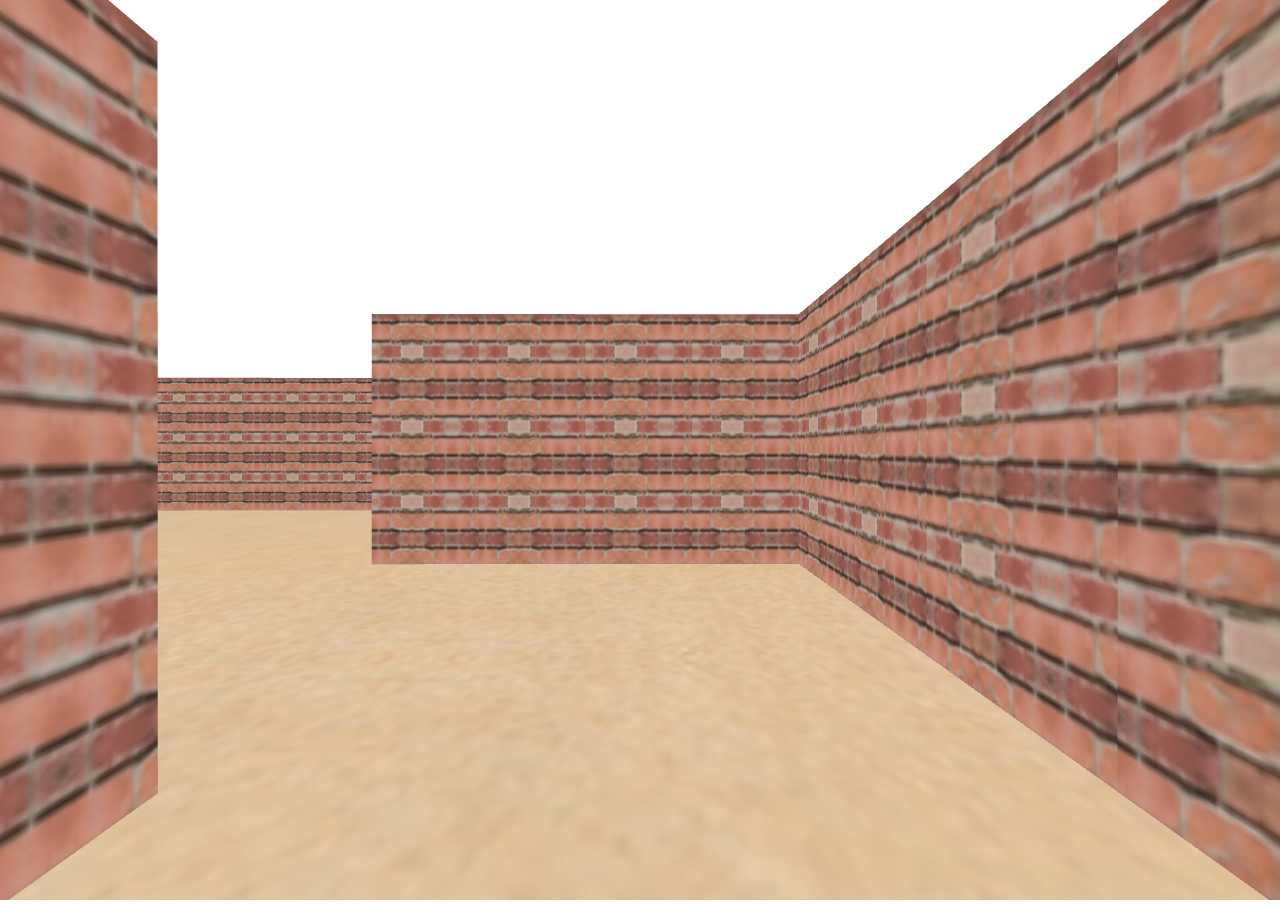
==== article2/index.html @ ea5f2f2f "article2" ====
﻿<!DOCTYPE html>
<html>
    <head>
        <title>test</title>
        <meta charset="utf-8">
        <link rel="stylesheet" type="text/css" href="./css/style.css">
        <script src="./js/cannon.min.js"></script>
        <script src="./js/three.min.js"></script>
        <script src="./js/jquery-1.11.1.min.js"></script>
        <script src="./js/MapData.js"></script>
        </head>
    <body>
        <script>
            var world = null;
            var sphereShape = null;
            var phyPlane = null;
            var phyBox = null;
            var scene = null;
            var camera = null;
            var viewPlane = null;
            var renderer = null;
            
            var wSizeWidth = window.innerWidth;   //描画サイズ（横）
            var wSizeHeight = window.innerHeight; //描画サイズ（縦）
            
            var selfData = new Object();
                selfData.angle = 270; //方角
                selfData.posX = 48;   //位置
                selfData.posY = 47;   //位置
                selfData.height = 2;  //高さ
                selfData.speed = 5;   //前進速度
            var theta = 0;
            
            //MapData---------------------------------------------------------------
            var mapData = getMapData(1);   //Stage1の壁座標を取得
            var boxObjArray = new Array(); //Three.jsとCANNON.jsの壁オブジェクトを作成する際に元になるオブジェクト

            for(cnt0 = 0; cnt0 < mapData.length; cnt0++){
                var mData = mapData[cnt0];   //配列内の壁座標データを取得
                var wall = mData.split("_"); //XとZのデータを分割
                
		//Three.jsとCANNON.jsの壁オブジェクトの元になるオブジェクトを生成
                boxObjArray[cnt0] = createBoxObject(Number(wall[0]), 0, Number(wall[1]), 1, 3, 1, 0, 0, 0, 0, 0, 0, 0, 0, 0x000000 );
            }
            
            var thrBoxArray = new Array();
            var canBoxArray = new Array();
            var selfObj = null;
            
            //Texture---------------------------------------------------------------
            var ground_texture = THREE.ImageUtils.loadTexture( './assets/images/ground.jpg' );
            ground_texture.wrapS = ground_texture.wrapT = THREE.RepeatWrapping;
            ground_texture.repeat.set( 64, 64 );
            
            var wall_texture = THREE.ImageUtils.loadTexture( './assets/images/wall.jpg' );

            initWorld();
            setView();
            animate();

            function initWorld() {
                world = new CANNON.World();       //物理世界を作成
                world.gravity.set(0, -9.82, 0);   //物理世界に重力を設定
                world.broadphase = new CANNON.NaiveBroadphase(); //衝突している剛体の判定
                world.solver.iterations = 10;     //反復計算回数
                world.solver.tolerance = 0.1;     //許容値

                //Cannon Ground--------------------------------------------------------------
                var groundMat = new CANNON.Material('groundMat');    //マテリアルを作成
                groundMat.friction = 0.3;       //摩擦係数
                groundMat.restitution = 0.5;    //反発係数

                phyPlane = new CANNON.Body({mass: 0});      //ボディを作成
                phyPlane.material = groundMat;              //ボディにマテリアルを設定
                phyPlane.addShape(new CANNON.Plane());      //地面を作成
                phyPlane.quaternion.setFromAxisAngle(new CANNON.Vec3(1, 0, 0), -Math.PI / 2 );   //地面を回転
                world.add(phyPlane); //物理世界に追加
                
                //Cannon Box--------------------------------------------------------------
                for( cnt=0; cnt<boxObjArray.length; cnt++){
                    canBoxArray[cnt] = makeBox( 1, boxObjArray[cnt].posX, boxObjArray[cnt].posY, boxObjArray[cnt].posZ, boxObjArray[cnt].sizeX, boxObjArray[cnt].sizeY, boxObjArray[cnt].sizeZ, boxObjArray[cnt].velocX, boxObjArray[cnt].velocY, boxObjArray[cnt].velocZ,boxObjArray[cnt].angVelocX, boxObjArray[cnt].angVelocY, boxObjArray[cnt].angVelocZ, boxObjArray[cnt].mass, boxObjArray[cnt].dampVal, boxObjArray[cnt].color );
                    world.add(canBoxArray[cnt]);
                }
                
                //Canon Sphere--------------------------------------------------------------
                sphereShape = new CANNON.Sphere(1);
                
                var sphereMat = new CANNON.Material('sphereMat');
                sphereMat.friction = 0.8;
                sphereMat.restitution = 0.5;

                selfObj = new CANNON.Body({mass: 1});
                selfObj.material = sphereMat;
                selfObj.addShape(sphereShape);
                selfObj.position.x = selfData.posX;
                selfObj.position.y = selfData.height;
                selfObj.position.z = selfData.posY;
                world.add(selfObj);
            }

            function setView() {
                scene = new THREE.Scene();                    //Three.jsの世界（シーン）を作成
                scene.fog = new THREE.Fog(0x000000, 1, 100);  //フォグ（黒色）を作成
                
                //Three Camera--------------------------------------------------------------
                camera = new THREE.PerspectiveCamera(90, 800 / 600, 0.1, 10000);
                camera.position.set(Math.cos(Math.PI / 5) * 30, 5, Math.sin(Math.PI / 5) * 80);
                changeLookAt()
                
                scene.add(camera);
                
                //Three Light--------------------------------------------------------------
                var light = new THREE.DirectionalLight(0xffffff, 0.5);  //照らす方向を指定する光源
                light.position.set(10, 10, -10);  //光源の位置を指定
                light.castShadow = true;          //影を作る物体かどうかを設定
                light.shadowMapWidth = 2024;　    //影の精細さ（解像度）を設定
                light.shadowMapHeight = 2024;     //影の精細さ（解像度）を設定
                light.shadowCameraLeft = -50;　   //ライトの視点方向の影の表示度合い
                light.shadowCameraRight = 50;     //ライトの視点方向の影の表示度合い
                light.shadowCameraTop = 50;       //ライトの視点方向の影の表示度合い
                light.shadowCameraBottom = -50;   //ライトの視点方向の影の表示度合い
                light.shadowCameraFar = 100;      //影を表示する範囲の設定
                light.shadowCameraNear = 0;       //影を表示する範囲の設定
                light.shadowDarkness = 0.5;       //影の透明度
                scene.add(light);
              
                var amb   = new THREE.AmbientLight(0xffffff);  //全体に光を当てる光源
                scene.add(amb);                   //光源をシーンに追加
                
                //Three Box--------------------------------------------------------------
                for( cnt2=0; cnt2<boxObjArray.length; cnt2++){
                    thrBoxArray[cnt2] = makeBox( 0, boxObjArray[cnt2].posX, boxObjArray[cnt2].posY, boxObjArray[cnt2].posZ, boxObjArray[cnt2].sizeX, boxObjArray[cnt2].sizeY, boxObjArray[cnt2].sizeZ, boxObjArray[cnt2].velocX, boxObjArray[cnt2].velocY, boxObjArray[cnt2].velocZ, boxObjArray[cnt2].angVelocX, boxObjArray[cnt2].angVelocY, boxObjArray[cnt2].angVelocZ, boxObjArray[cnt2].mass, boxObjArray[cnt2].dampVal, boxObjArray[cnt2].color );
                    scene.add(thrBoxArray[cnt2]);
                }
                
                //Three Sphere
                geometry = new THREE.SphereGeometry(0.5);
                material = new THREE.MeshLambertMaterial({
                    color: 0x222222
                });
                
                //Three Ground--------------------------------------------------------------
                var graMeshGeometry = new THREE.PlaneGeometry(300, 300);  //地面の形状を作成
                var graMaterial = new THREE.MeshBasicMaterial({           //マテリアルを作成
                        map: ground_texture                               //地面にテクスチャ（砂地）を設定
                    });
    
                viewPlane = new THREE.Mesh(graMeshGeometry, graMaterial); //メッシュを作成
                viewPlane.rotation.x = -Math.PI / 2;  //地面を回転
                viewPlane.position.y = 1 / 2;         //地面の位置を設定
                viewPlane.receiveShadow = true;       //地面に影を表示する
                scene.add(viewPlane);                 //シーンに追加
                
                //Three Render--------------------------------------------------------------
                renderer = new THREE.WebGLRenderer({antialias: true});  //レンダラーを作成
                renderer.setSize(wSizeWidth, wSizeHeight);              //レンダラーのサイズを設定

                renderer.setClearColor(0xffffff, 1);                    //レンダラーの描画内容をクリア
                renderer.shadowMapEnabled = true;                       //レンダラーの影の描画を有効化
                document.body.appendChild(renderer.domElement);         //DOM要素をBodyに追加
                
                //Start Rendering--------------------------------------------------------------
                renderer.render(scene, camera);  //レンダラーで3D空間を描画
            }

            function animate() {
                requestAnimationFrame(animate);
                world.step(1 / 60); // 物理エンジンの時間を進める
                
                //カメラ位置の設定
                camera.position.set(selfObj.position.x, selfObj.position.y + 0.6, selfObj.position.z);
                
                // レンダリング
                renderer.render(scene, camera);
            }
                       
            function changeLookAt(){
                theta = selfData.angle / 180 * Math.PI;
                var posX = selfData.posX + Math.cos(theta) * 10000;
                var posY = selfData.posY + Math.sin(theta) * 10000;
                camera.lookAt(new THREE.Vector3(posX, 0, posY));     //カメラの視点（視線）を変える
            }
            
//Library-----------------------------------------------------------------------------------
function makeBox(mode, posX, posY, posZ, sizeX, sizeY, sizeZ, velocX, velocY, velocZ, angVelocX, angVelocY, angVelocZ, mass, dampVal, color ){
    var retObj = null;
    
    if(mode === 0){
        //Create Three Object
        thrBox = new THREE.Mesh(new THREE.BoxGeometry(sizeX, sizeY, sizeZ, 10, 10), new THREE.MeshBasicMaterial({
            //color: color
            map: wall_texture
        }));
        thrBox.castShadow = true;
        thrBox.receiveShadow = true;
        thrBox.position.x = posX;
        thrBox.position.y = posY + ( sizeY/2 );
        thrBox.position.z = posZ;
        
        retObj = thrBox;
    } else if(mode === 1){
        //Create CANNON Object
        canBox = new CANNON.Body({mass: mass});
        canBox.addShape(new CANNON.Box(new CANNON.Vec3(sizeX/2, sizeY/2, sizeZ/2)));
        canBox.position.set(posX, posY, posZ);
        canBox.velocity.set(velocX, velocY, velocZ);
        canBox.angularVelocity.set(angVelocX, angVelocY, angVelocZ);
        canBox.angularDamping = dampVal;
        
        retObj = canBox;
    }

    return retObj;
}


function createBoxObject(posX, posY, posZ, sizeX, sizeY, sizeZ, velocX, velocY, velocZ, angVelocX, angVelocY, angVelocZ, mass, dampVal, color){
    var box = new Object();
    box.posX = posX;             //X座標(Three・CANNON）
    box.posY = posY;             //Y座標(Three・CANNON）
    box.posZ = posZ;             //Z座標(Three・CANNON）
    box.sizeX = sizeX;           //X方向サイズ(Three・CANNON）
    box.sizeY = sizeY;           //Y方向サイズ(Three・CANNON）
    box.sizeZ = sizeZ;           //Z方向サイズ(Three・CANNON）
    box.velocX = velocX;         //X方向加速度(CANNON）
    box.velocY = velocY;         //Y方向加速度(CANNON）
    box.velocZ = velocZ;         //Z方向加速度(CANNON）
    box.angVelocX = angVelocX;   //X軸回転角加速度(CANNON）
    box.angVelocY = angVelocY;   //Y軸回転角加速度(CANNON）
    box.angVelocZ = angVelocZ;   //Z軸回転角加速度(CANNON）
    box.mass = mass;             //質量(CANNON）
    box.dampVal = dampVal;       //減衰値(CANNON）
    box.color = color;           //色(Three）
    
    return box;
}

        </script>
    </body>
</html>
---- article2/css/style.css ----
html, body {
    margin: 0;
    padding: 0;
    border: 0;
}

#debug { 
    position: absolute;
    top: 0px;
    left: 0px;
    margin: 0;
    padding: 0;
    
}

#reset {
    margin: 0;
    padding: 0;
    border: 0;
    position: absolute;
    top: 0;  
    left: 0;
    border-radius: 0px;
}

#jump {
    position: absolute;
    top: 0px;
    left: 0px;
    width: 80px;
    height: 80px
}

#forward {
    position: absolute;
    top: 0px;
    left: 0px;
    width: 80px;
    height: 80px
}

#stop {
    position: absolute;
    top: 0px;
    left: 0px;
    width: 80px;
    height: 80px
}

#back {
    position: absolute;
    top: 0px;
    left: 0px;
    width: 80px;
    height: 80px
}

#turn_left {
    position: absolute;
    top: 0px;
    left: 0px;
    width: 80px;
    height: 80px
}

#turn_right {
    position: absolute;
    top: 0px;
    left: 0px;
    width: 80px;
    height: 80px
}
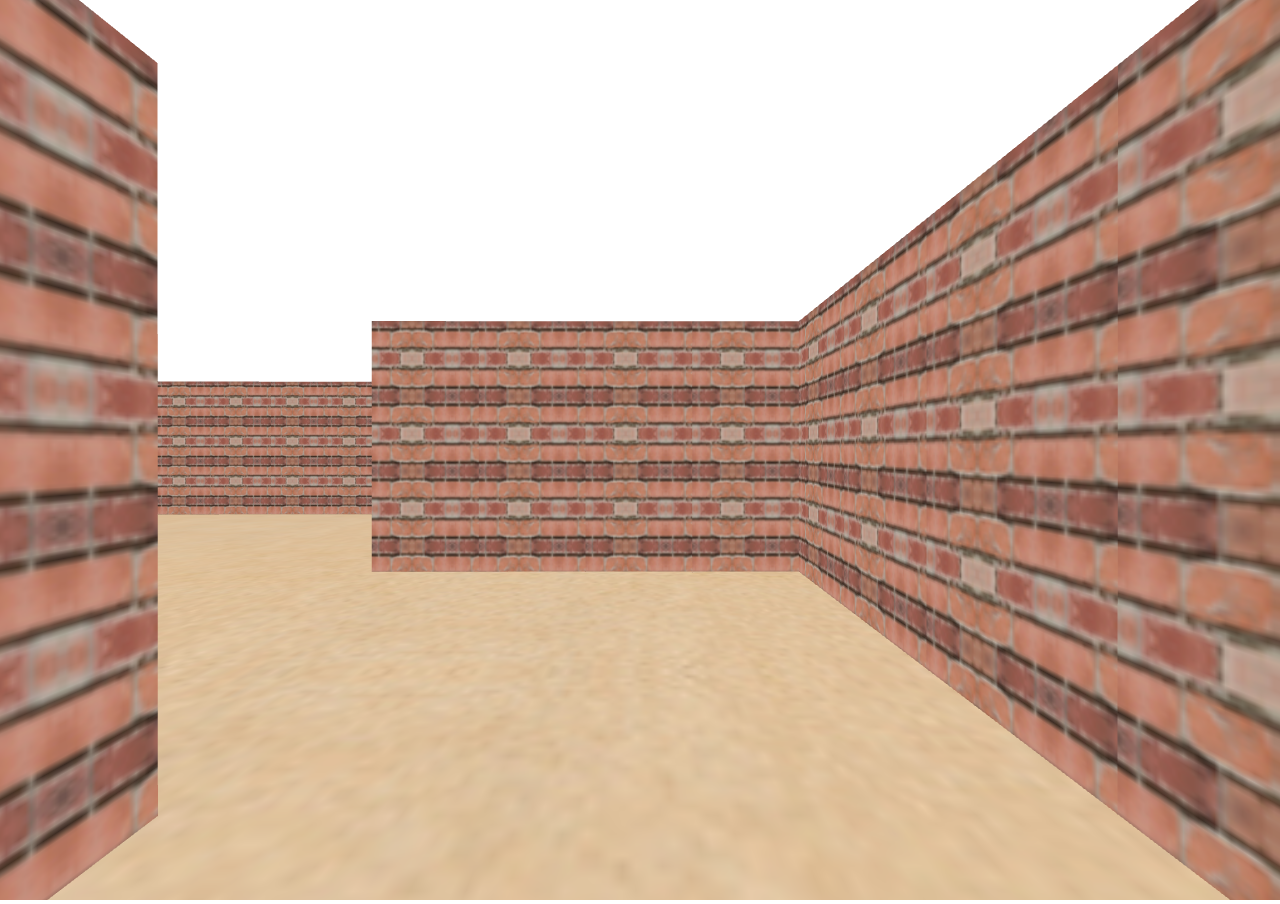
==== commit 6a5bd747: "fix for loop variables" ====
--- a/article2/index.html
+++ b/article2/index.html
@@ -35,12 +35,12 @@
             var mapData = getMapData(1);   //Stage1の壁座標を取得
             var boxObjArray = new Array(); //Three.jsとCANNON.jsの壁オブジェクトを作成する際に元になるオブジェクト
 
-            for(cnt0 = 0; cnt0 < mapData.length; cnt0++){
-                var mData = mapData[cnt0];   //配列内の壁座標データを取得
+            for(var cnt = 0; cnt < mapData.length; cnt++){
+                var mData = mapData[cnt];   //配列内の壁座標データを取得
                 var wall = mData.split("_"); //XとZのデータを分割
                 
 		//Three.jsとCANNON.jsの壁オブジェクトの元になるオブジェクトを生成
-                boxObjArray[cnt0] = createBoxObject(Number(wall[0]), 0, Number(wall[1]), 1, 3, 1, 0, 0, 0, 0, 0, 0, 0, 0, 0x000000 );
+                boxObjArray[cnt] = createBoxObject(Number(wall[0]), 0, Number(wall[1]), 1, 3, 1, 0, 0, 0, 0, 0, 0, 0, 0, 0x000000 );
             }
             
             var thrBoxArray = new Array();
@@ -77,7 +77,7 @@
                 world.add(phyPlane); //物理世界に追加
                 
                 //Cannon Box--------------------------------------------------------------
-                for( cnt=0; cnt<boxObjArray.length; cnt++){
+                for(var cnt = 0; cnt < boxObjArray.length; cnt++){
                     canBoxArray[cnt] = makeBox( 1, boxObjArray[cnt].posX, boxObjArray[cnt].posY, boxObjArray[cnt].posZ, boxObjArray[cnt].sizeX, boxObjArray[cnt].sizeY, boxObjArray[cnt].sizeZ, boxObjArray[cnt].velocX, boxObjArray[cnt].velocY, boxObjArray[cnt].velocZ,boxObjArray[cnt].angVelocX, boxObjArray[cnt].angVelocY, boxObjArray[cnt].angVelocZ, boxObjArray[cnt].mass, boxObjArray[cnt].dampVal, boxObjArray[cnt].color );
                     world.add(canBoxArray[cnt]);
                 }
@@ -128,9 +128,9 @@
                 scene.add(amb);                   //光源をシーンに追加
                 
                 //Three Box--------------------------------------------------------------
-                for( cnt2=0; cnt2<boxObjArray.length; cnt2++){
-                    thrBoxArray[cnt2] = makeBox( 0, boxObjArray[cnt2].posX, boxObjArray[cnt2].posY, boxObjArray[cnt2].posZ, boxObjArray[cnt2].sizeX, boxObjArray[cnt2].sizeY, boxObjArray[cnt2].sizeZ, boxObjArray[cnt2].velocX, boxObjArray[cnt2].velocY, boxObjArray[cnt2].velocZ, boxObjArray[cnt2].angVelocX, boxObjArray[cnt2].angVelocY, boxObjArray[cnt2].angVelocZ, boxObjArray[cnt2].mass, boxObjArray[cnt2].dampVal, boxObjArray[cnt2].color );
-                    scene.add(thrBoxArray[cnt2]);
+                for(var cnt=0; cnt < boxObjArray.length; cnt++){
+                    thrBoxArray[cnt] = makeBox( 0, boxObjArray[cnt].posX, boxObjArray[cnt].posY, boxObjArray[cnt].posZ, boxObjArray[cnt].sizeX, boxObjArray[cnt].sizeY, boxObjArray[cnt].sizeZ, boxObjArray[cnt].velocX, boxObjArray[cnt].velocY, boxObjArray[cnt].velocZ, boxObjArray[cnt].angVelocX, boxObjArray[cnt].angVelocY, boxObjArray[cnt].angVelocZ, boxObjArray[cnt].mass, boxObjArray[cnt].dampVal, boxObjArray[cnt].color );
+                    scene.add(thrBoxArray[cnt]);
                 }
                 
                 //Three Sphere
